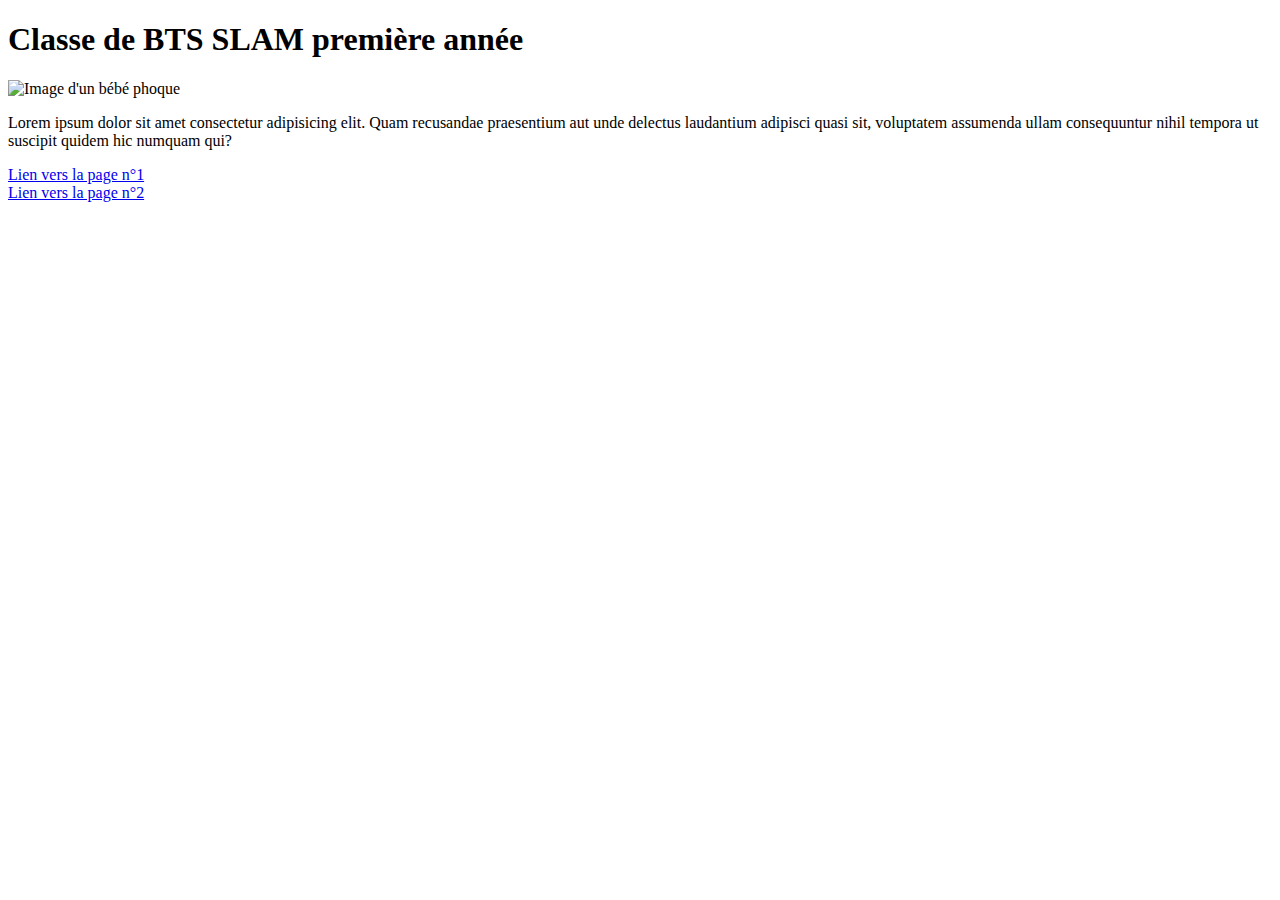
==== index.html @ aa0b0a88 "test stuff" ====
<!doctype html>
<html lang="fr">
    <head>
        <meta charset="utf-8">
        <title>BTS SIO</title>
        <link rel="stylesheet" href="style.css">
        <script src="script.js"></script>
    </head>
    <body>
        <h1>Classe de BTS SLAM première année</h1>
        <img src="seal.png" alt="Image d'un bébé phoque">
        <p>
            Lorem ipsum dolor sit amet consectetur adipisicing elit. 
            Quam recusandae praesentium aut unde delectus 
            laudantium adipisci quasi sit, voluptatem assumenda ullam 
            consequuntur nihil tempora ut suscipit quidem hic numquam qui?
        </p>

        <a href="p1.html">Lien vers la page n°1</a>

        <div>
            <a href="p2.html">Lien vers la page n°2</a>
        </div>
    </body>
</html>
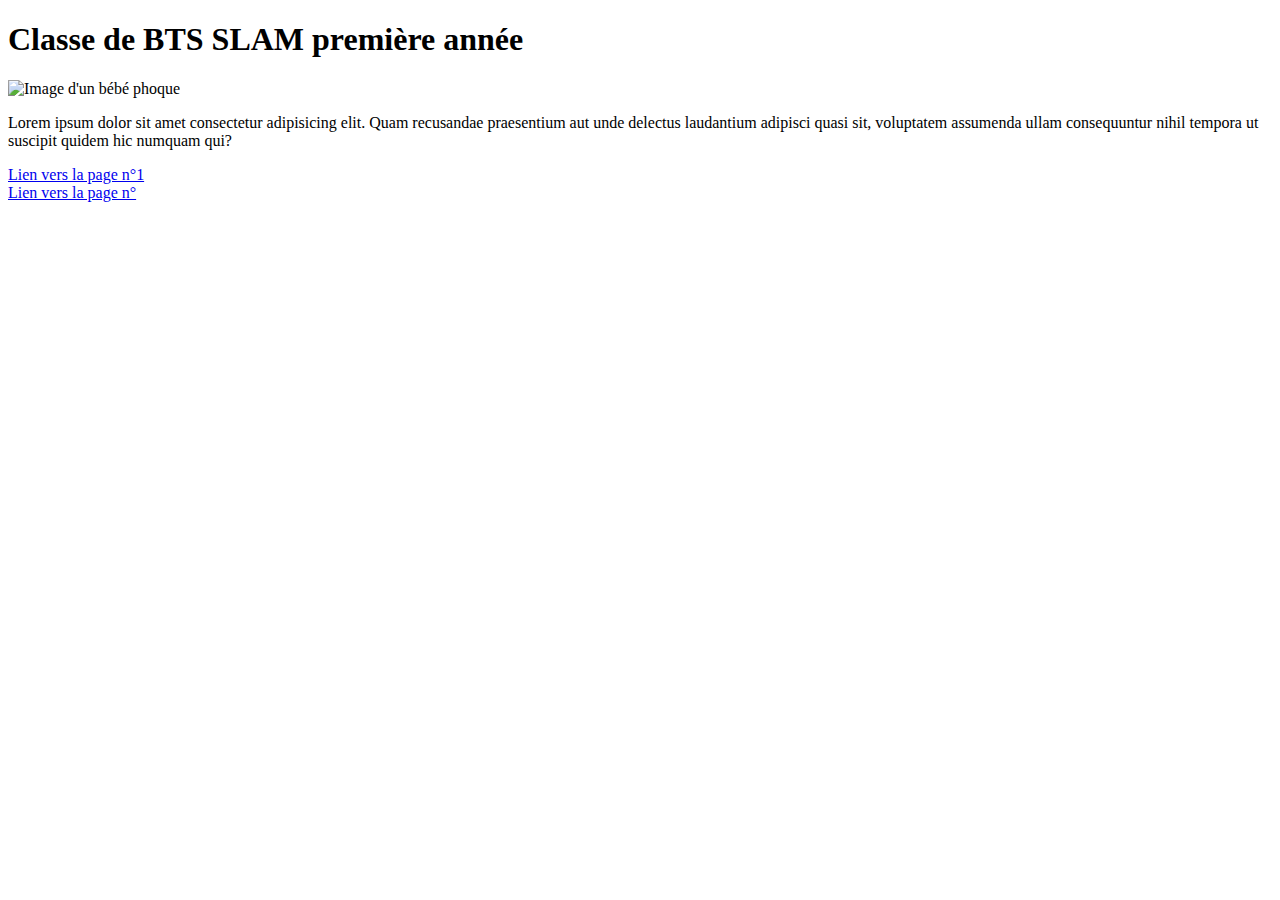
==== commit 588571f7: "d" ====
--- a/index.html
+++ b/index.html
@@ -19,7 +19,7 @@
         <a href="p1.html">Lien vers la page n°1</a>
 
         <div>
-            <a href="p2.html">Lien vers la page n°2</a>
+            <a href="p2.html">Lien vers la page n°</a>
         </div>
     </body>
 </html>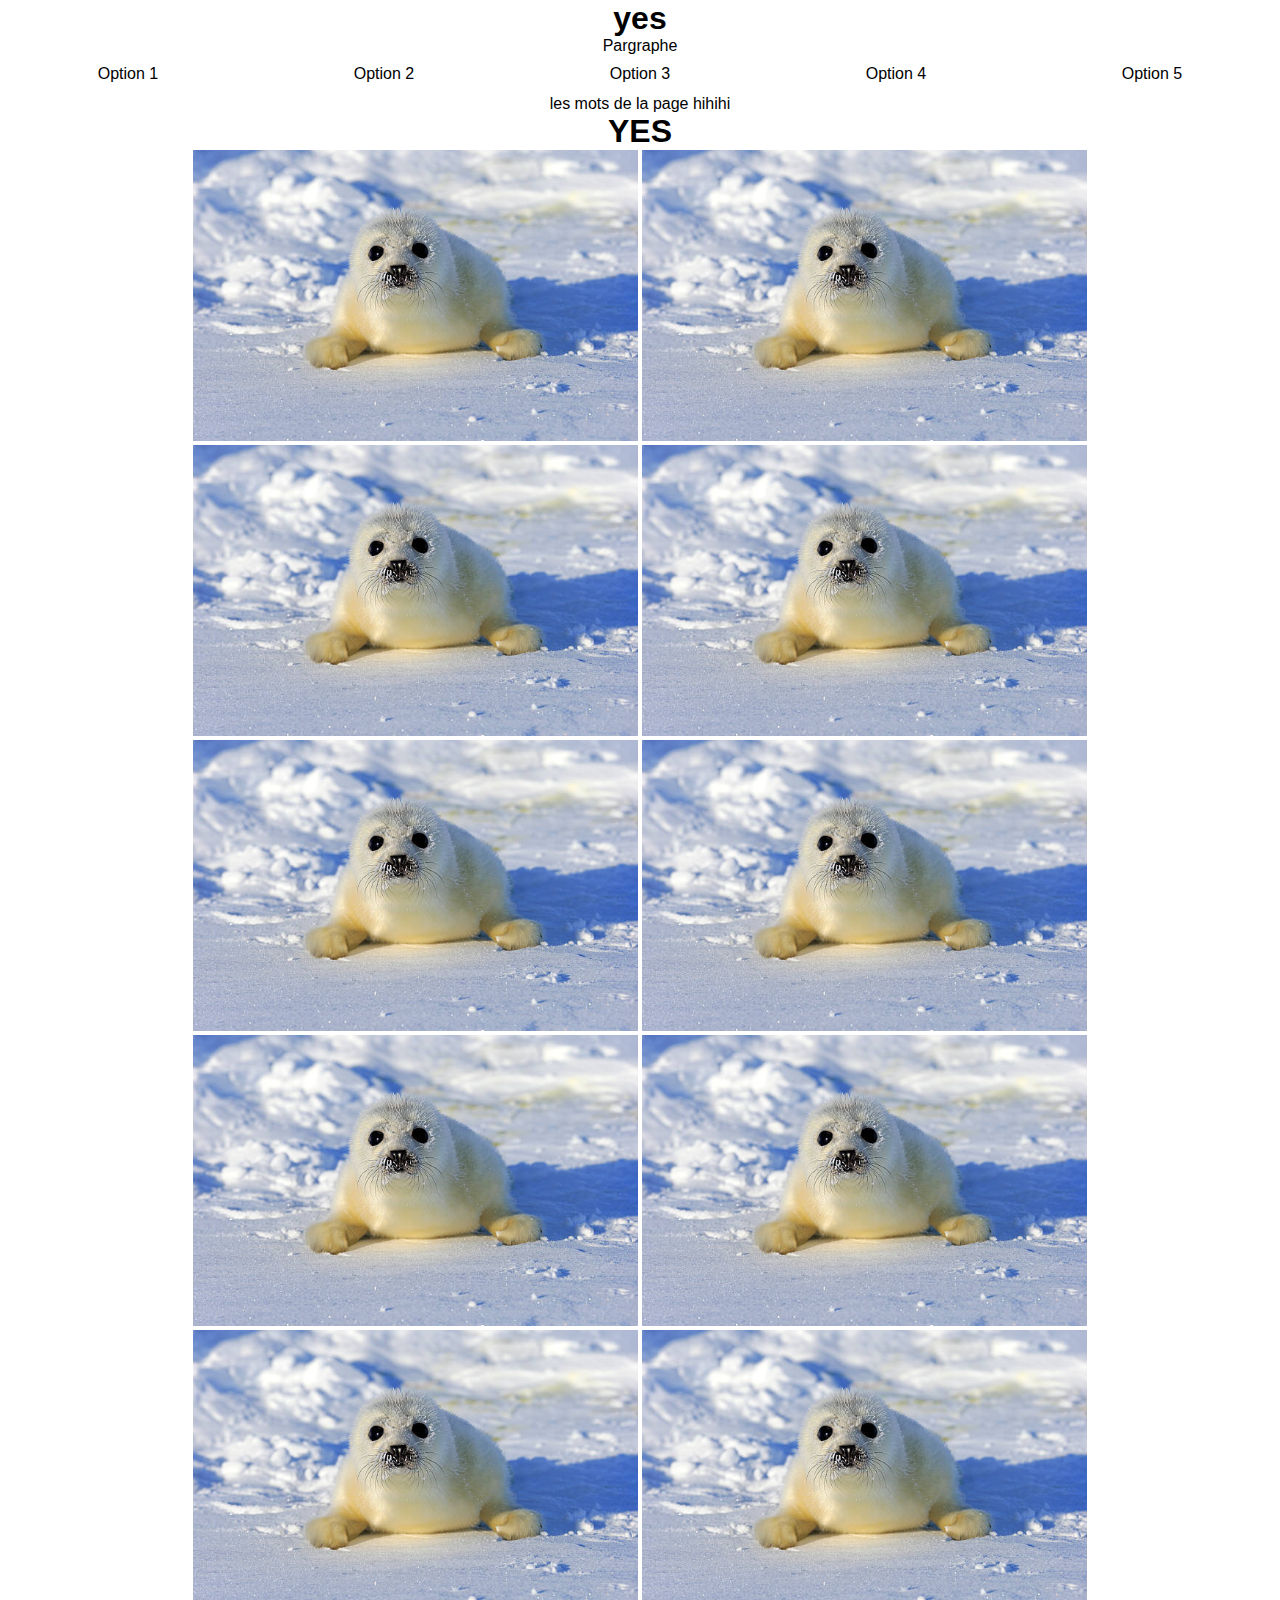
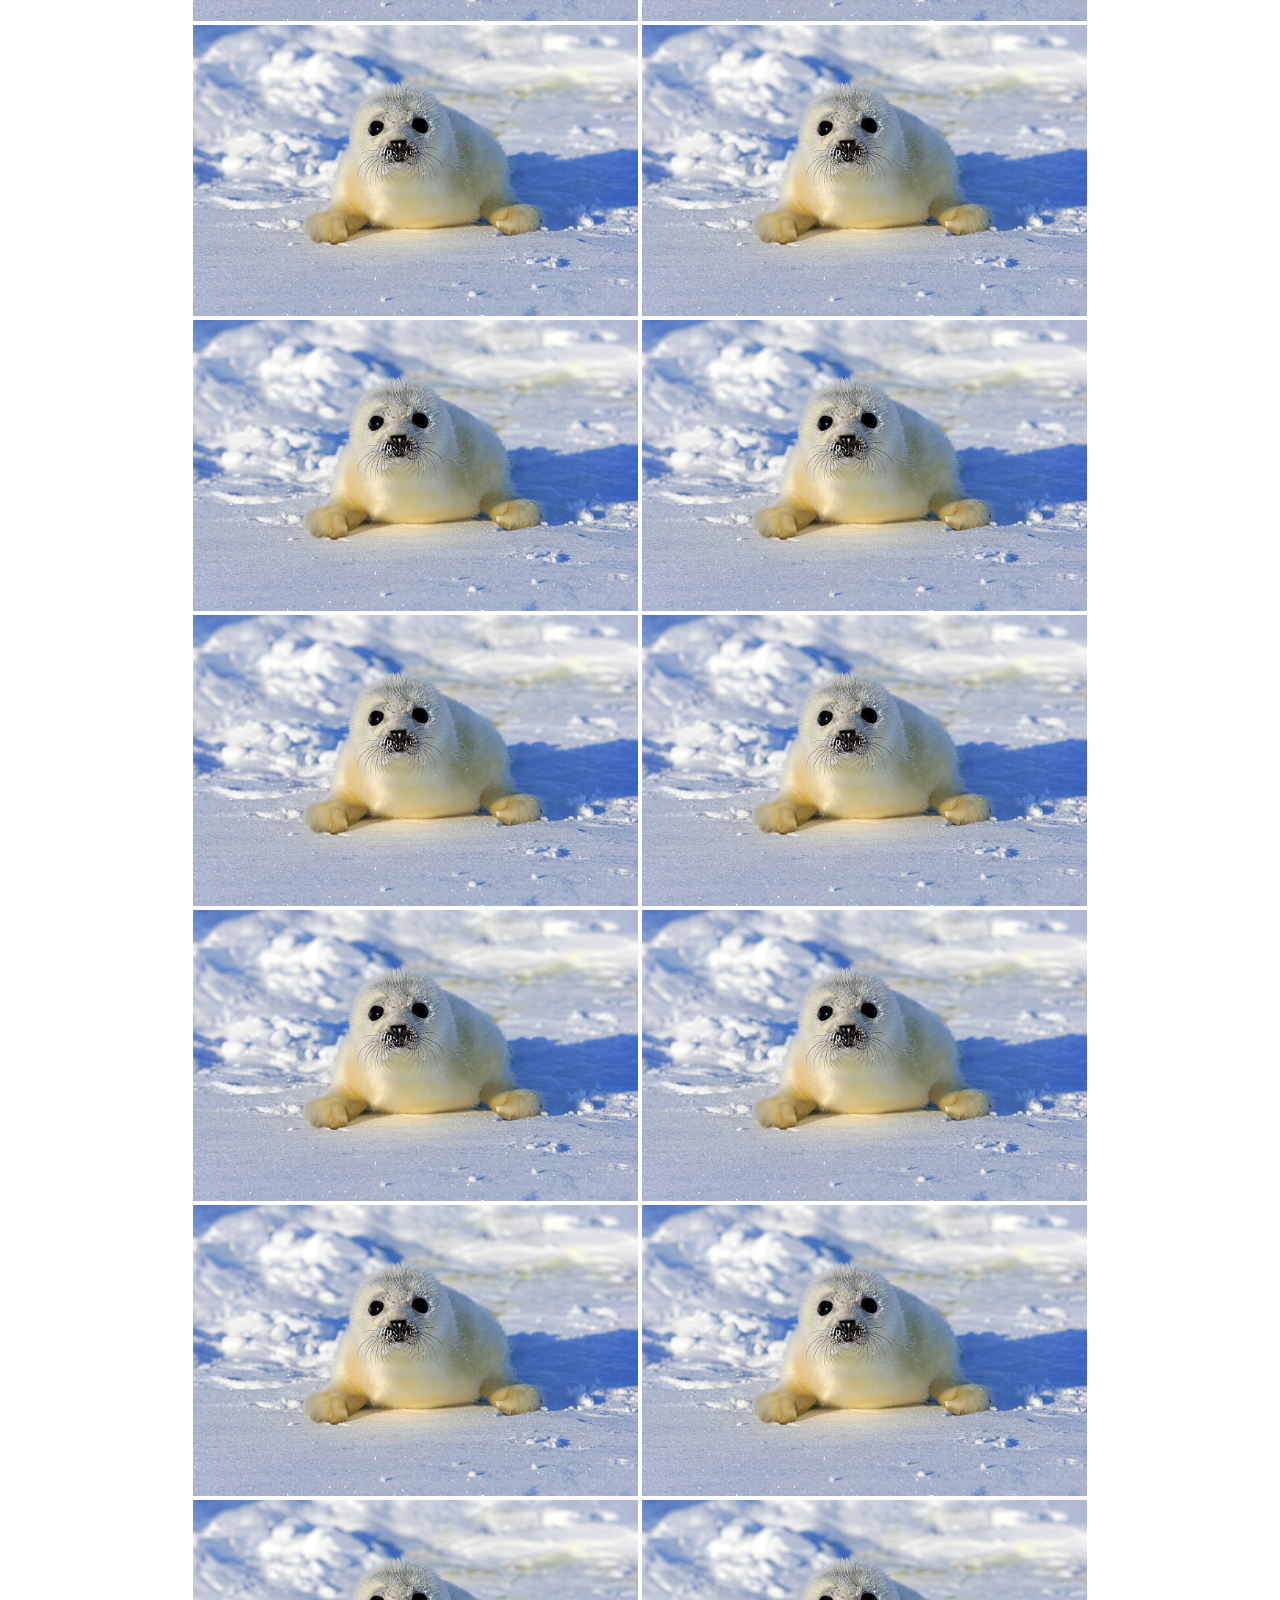
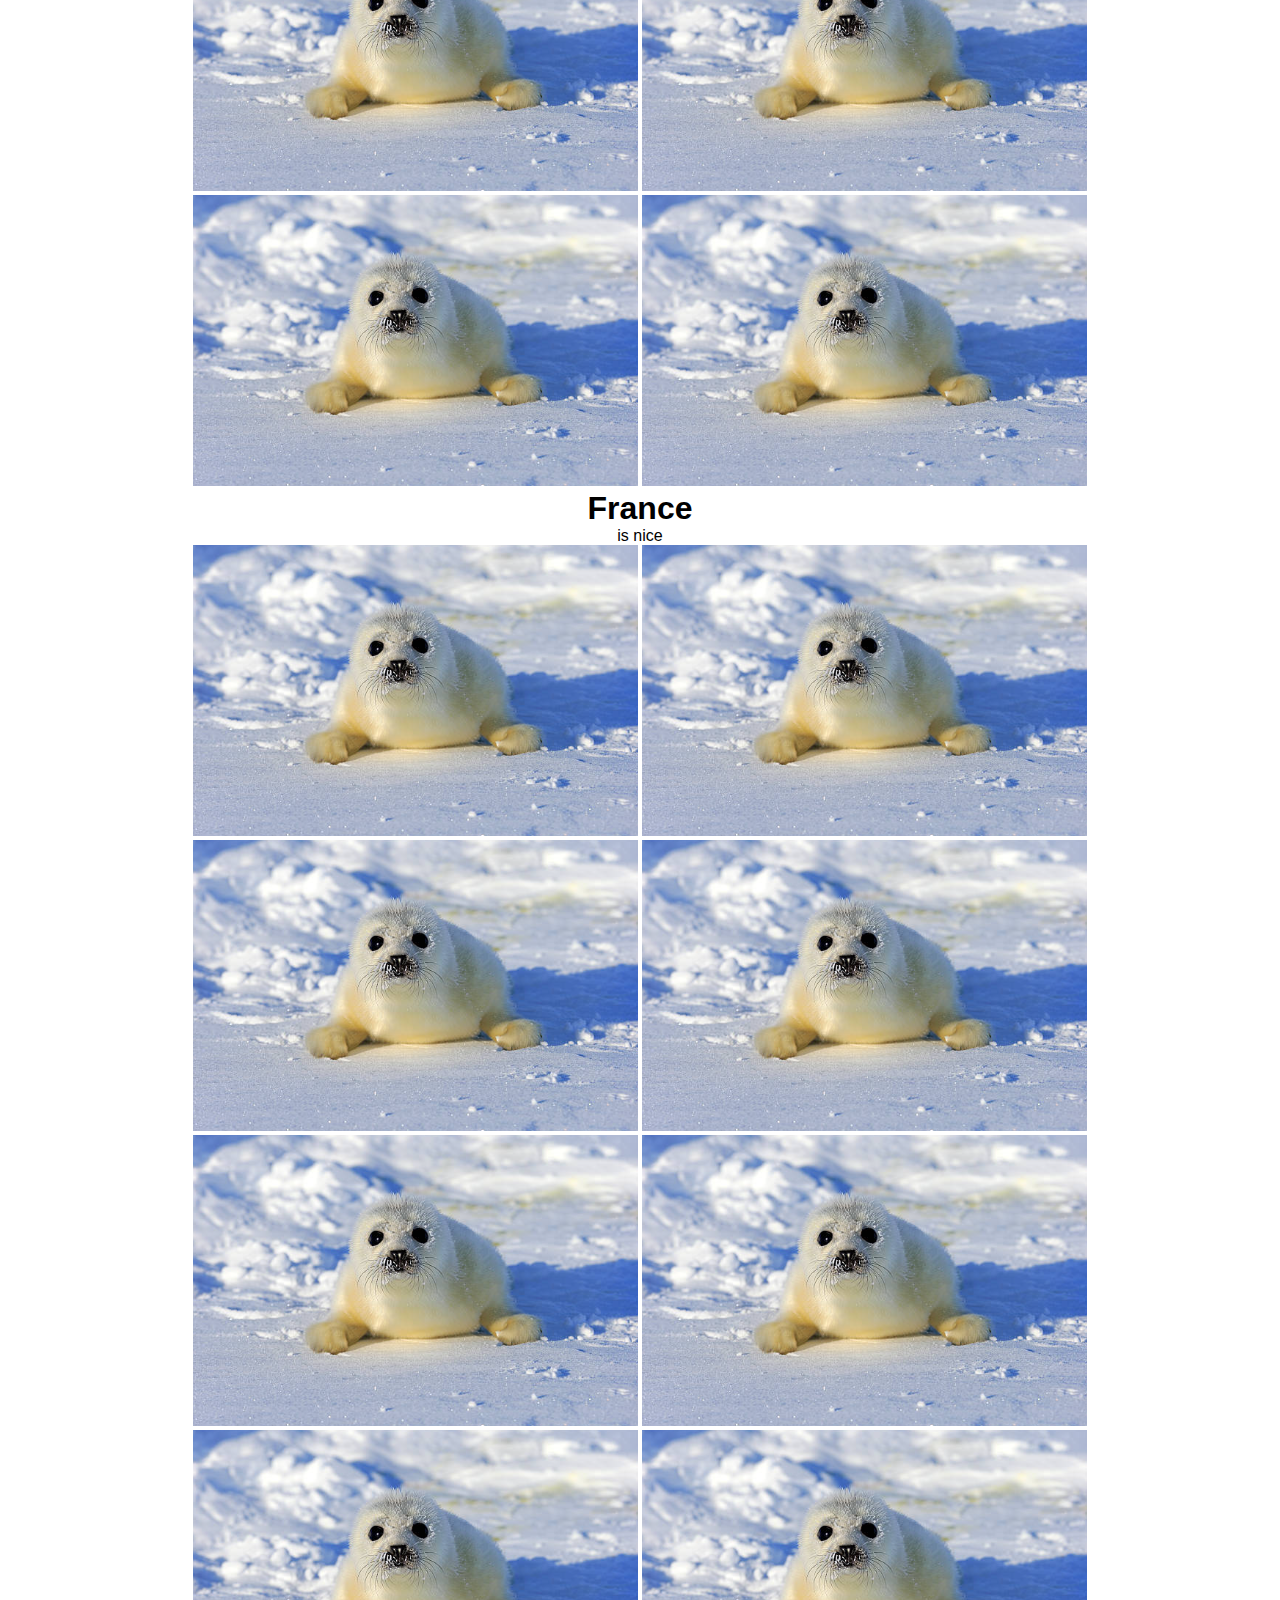
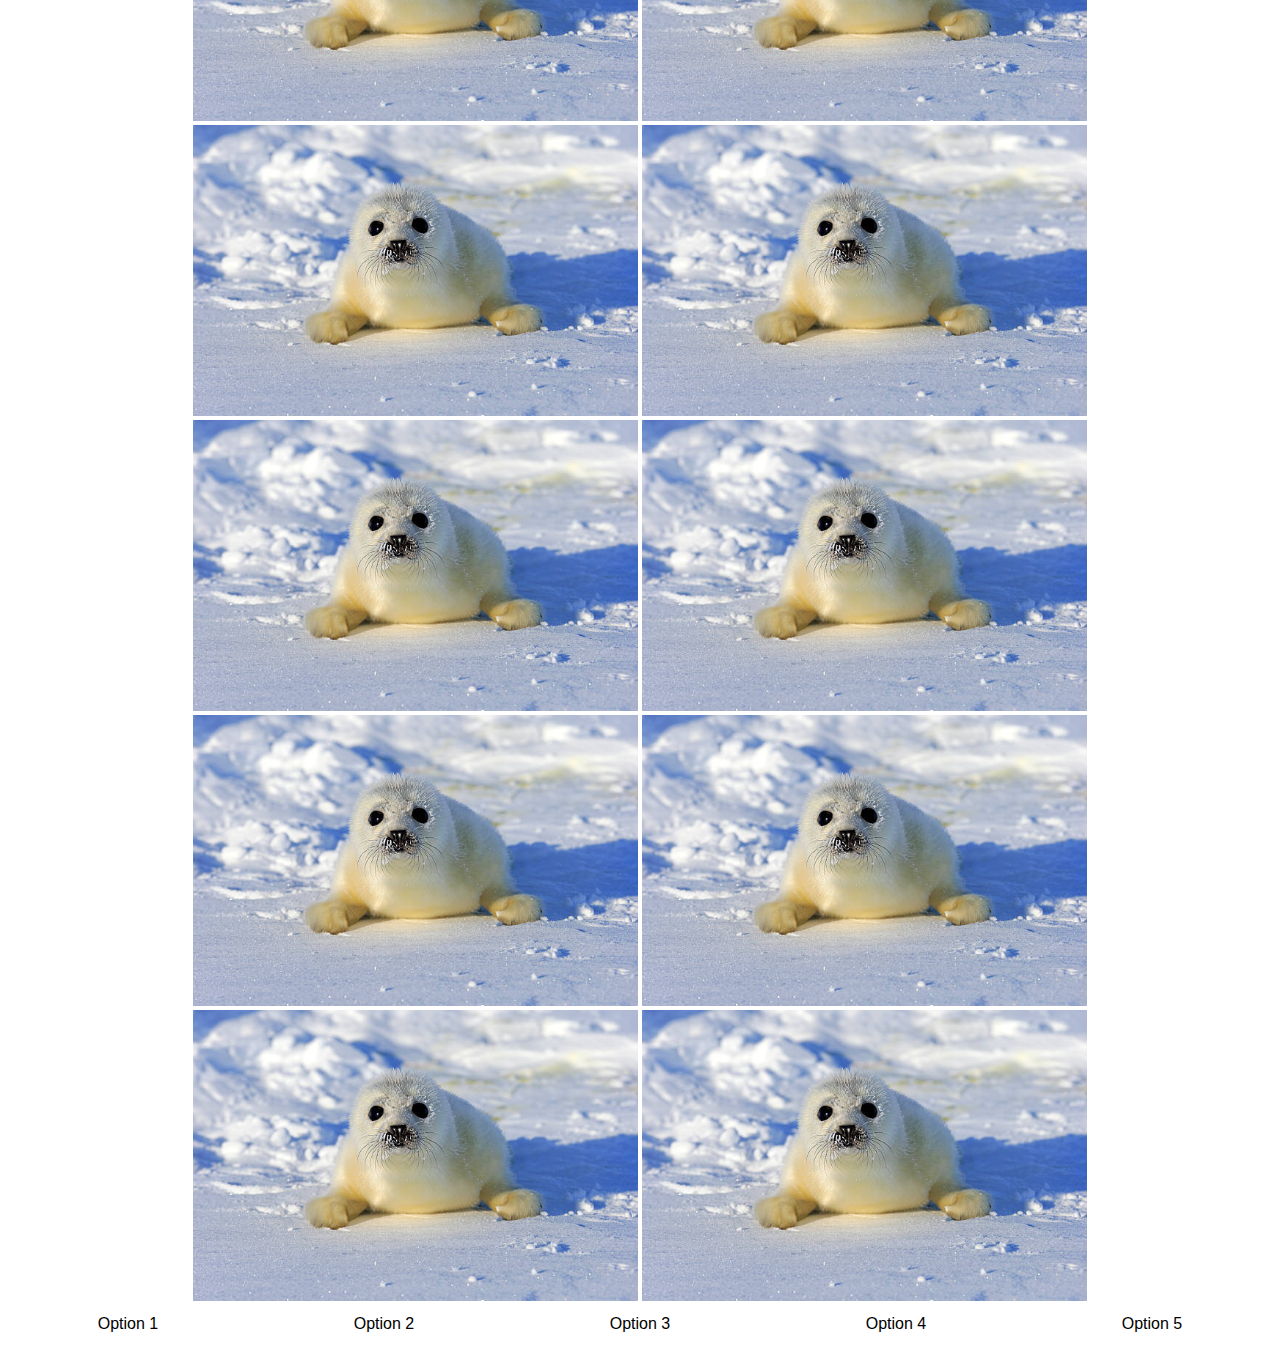
==== commit d4e6c6b8: "js continue" ====
--- a/index.html
+++ b/index.html
@@ -1,25 +1,77 @@
-<!doctype html>
+<!DOCTYPE html>
 <html lang="fr">
     <head>
-        <meta charset="utf-8">
-        <title>BTS SIO</title>
+        <meta charser="utf-8">
+        <title>Page de Kiverix</title>
         <link rel="stylesheet" href="style.css">
         <script src="script.js"></script>
     </head>
     <body>
-        <h1>Classe de BTS SLAM première année</h1>
-        <img src="seal.png" alt="Image d'un bébé phoque">
-        <p>
-            Lorem ipsum dolor sit amet consectetur adipisicing elit. 
-            Quam recusandae praesentium aut unde delectus 
-            laudantium adipisci quasi sit, voluptatem assumenda ullam 
-            consequuntur nihil tempora ut suscipit quidem hic numquam qui?
-        </p>
-
-        <a href="p1.html">Lien vers la page n°1</a>
-
-        <div>
-            <a href="p2.html">Lien vers la page n°</a>
-        </div>
+        <h1>yes</h1>
+        <p>Pargraphe</p>
+        <nav>
+            <ul>
+                <li><a href="p1.html">Option 1</a></li>
+                <li><a href="p1.html">Option 2</a></li>
+                <li><a href="p1.html">Option 3</a></li>
+                <li><a href="p1.html">Option 4</a></li>
+                <li><a href="p1.html">Option 5</a></li>
+            </ul>
+        </nav>
+        <main>
+            <p>les mots de la page hihihi</p>
+            <h1 id="title">YES</h1>
+            <img src="seal.png" alt="Seal">
+            <img src="seal.png" alt="Seal">
+            <img src="seal.png" alt="Seal">
+            <img src="seal.png" alt="Seal">
+            <img src="seal.png" alt="Seal">
+            <img src="seal.png" alt="Seal">
+            <img src="seal.png" alt="Seal">
+            <img src="seal.png" alt="Seal">
+            <img src="seal.png" alt="Seal">
+            <img src="seal.png" alt="Seal">
+            <img src="seal.png" alt="Seal">
+            <img src="seal.png" alt="Seal">
+            <img src="seal.png" alt="Seal">
+            <img src="seal.png" alt="Seal">
+            <img src="seal.png" alt="Seal">
+            <img src="seal.png" alt="Seal">
+            <img src="seal.png" alt="Seal">
+            <img src="seal.png" alt="Seal">
+            <img src="seal.png" alt="Seal">
+            <img src="seal.png" alt="Seal">
+            <img src="seal.png" alt="Seal">
+            <img src="seal.png" alt="Seal">
+            <img src="seal.png" alt="Seal">
+            <img src="seal.png" alt="Seal">
+            <h1>France</h1>
+            <p>is nice</p>
+            <img src="seal.png" alt="Seal">
+            <img src="seal.png" alt="Seal">
+            <img src="seal.png" alt="Seal">
+            <img src="seal.png" alt="Seal">
+            <img src="seal.png" alt="Seal">
+            <img src="seal.png" alt="Seal">
+            <img src="seal.png" alt="Seal">
+            <img src="seal.png" alt="Seal">
+            <img src="seal.png" alt="Seal">
+            <img src="seal.png" alt="Seal">
+            <img src="seal.png" alt="Seal">
+            <img src="seal.png" alt="Seal">
+            <img src="seal.png" alt="Seal">
+            <img src="seal.png" alt="Seal">
+            <img src="seal.png" alt="Seal">
+            <img src="seal.png" alt="Seal">
+        </main>
+        <footer>
+            <ul>
+                <li><a href="p1.html">Option 1</a></li>
+                <li><a href="p1.html">Option 2</a></li>
+                <li><a href="p1.html">Option 3</a></li>
+                <li><a href="p1.html">Option 4</a></li>
+                <li><a href="p1.html">Option 5</a></li>
+            </ul>
+        </footer>
     </body>
 </html>--- a/style.css
+++ b/style.css
@@ -0,0 +1,84 @@
+* {
+    color: black;
+    text-align: center;
+}
+
+*{
+    margin:0px;
+    padding: 0px;
+    font-family: Avenir, sans-serif;
+}
+
+nav{
+    width: 100%;
+    margin: 0 auto;
+    background-color: white;
+    position: sticky;
+    top: 0px;
+}
+
+nav ul{
+    list-style-type: none;
+}
+
+nav li{
+    float: left;
+    width: 20%;
+    text-align: center;
+}
+
+nav ul::after{
+    content:"";
+    display: table;
+    clear: both;
+}
+
+nav a{
+    display: block;
+    text-decoration: none;
+    color: black;
+    border-bottom: 2px solid transparent;
+    padding: 10px 0px;
+}
+
+nav a:hover{
+    color: orange;
+    border-bottom: 2px solid transparent;
+}
+
+footer{
+    width: 100%;
+    margin: 0 auto;
+    background-color: white;
+    position: sticky;
+    top: 0px;
+}
+
+footer ul{
+    list-style-type: none;
+}
+
+footer li{
+    float: left;
+    width: 20%;
+    text-align: center;
+}
+
+footer ul::after{
+    content:"";
+    display: table;
+    clear: both;
+}
+
+footer a{
+    display: block;
+    text-decoration: none;
+    color: black;
+    border-bottom: 2px solid transparent;
+    padding: 10px 0px;
+}
+
+footer a:hover{
+    color: orange;
+    border-bottom: 2px solid transparent;
+}